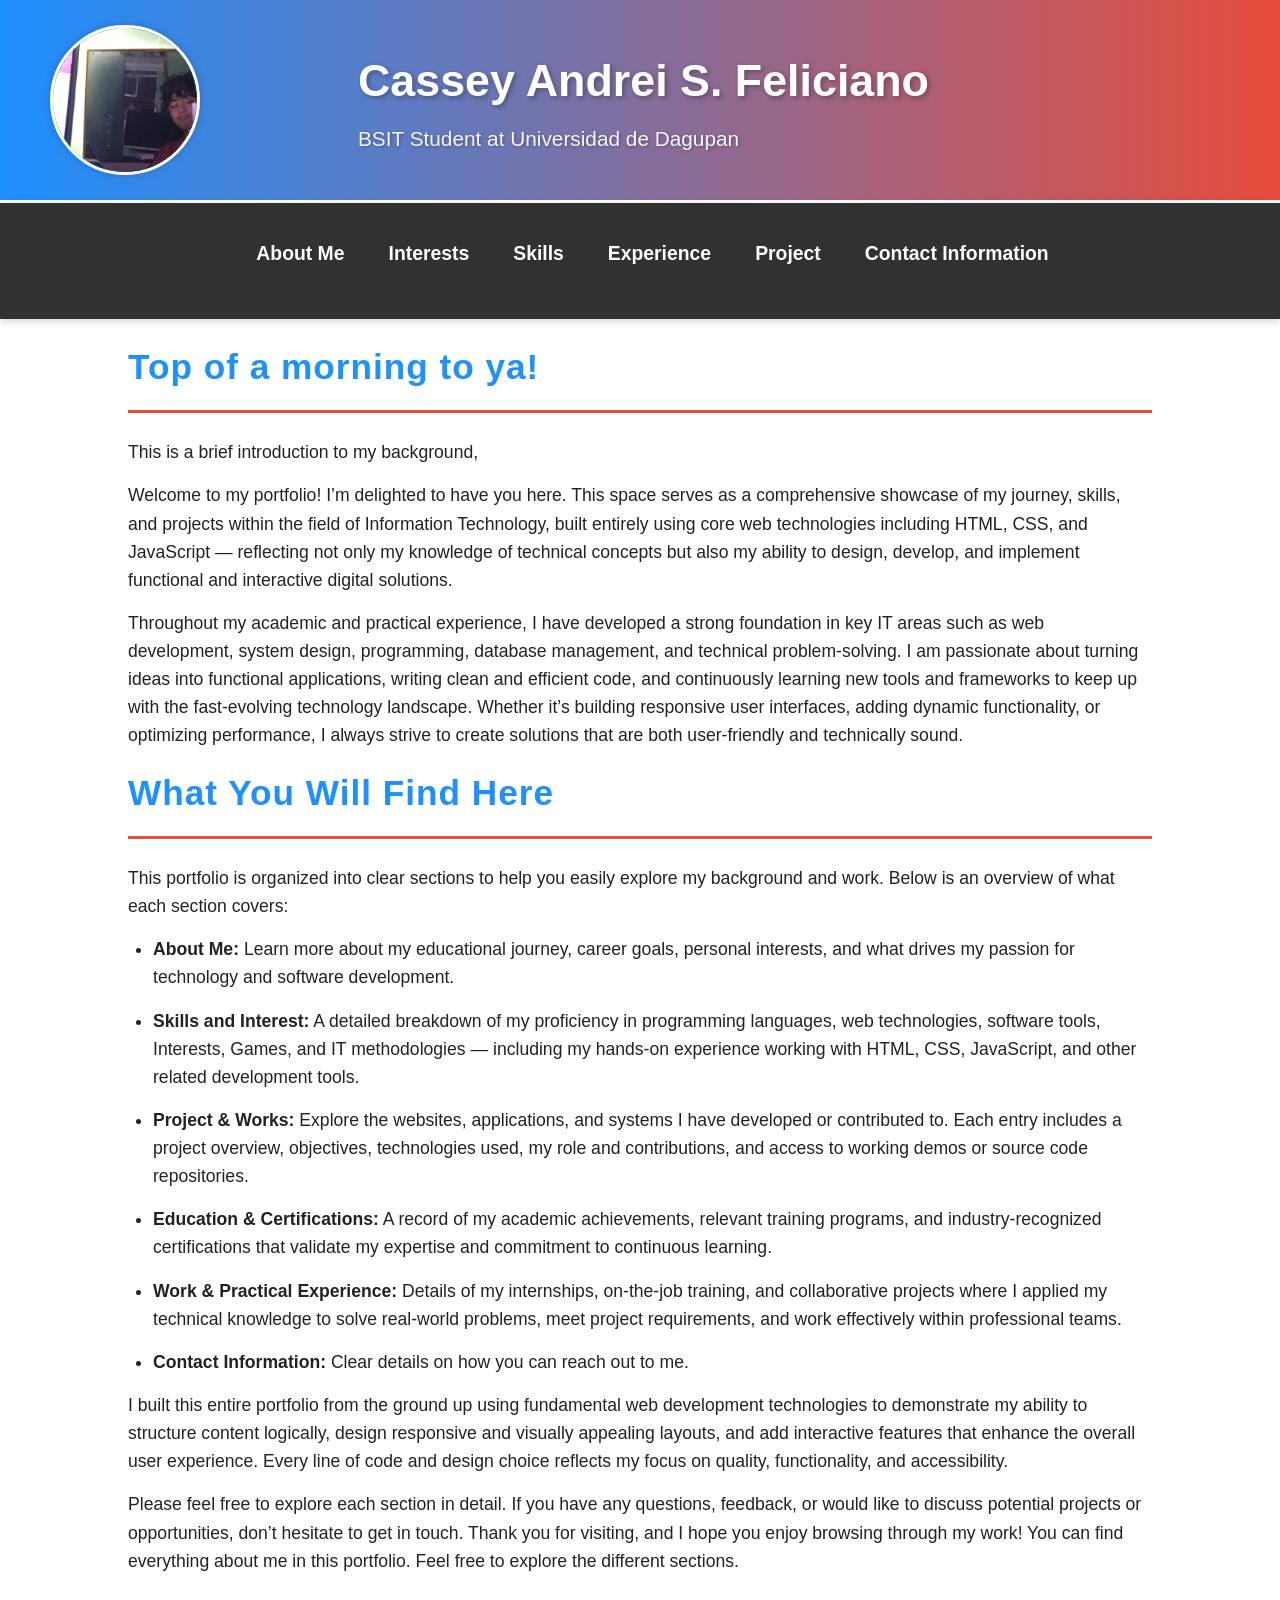
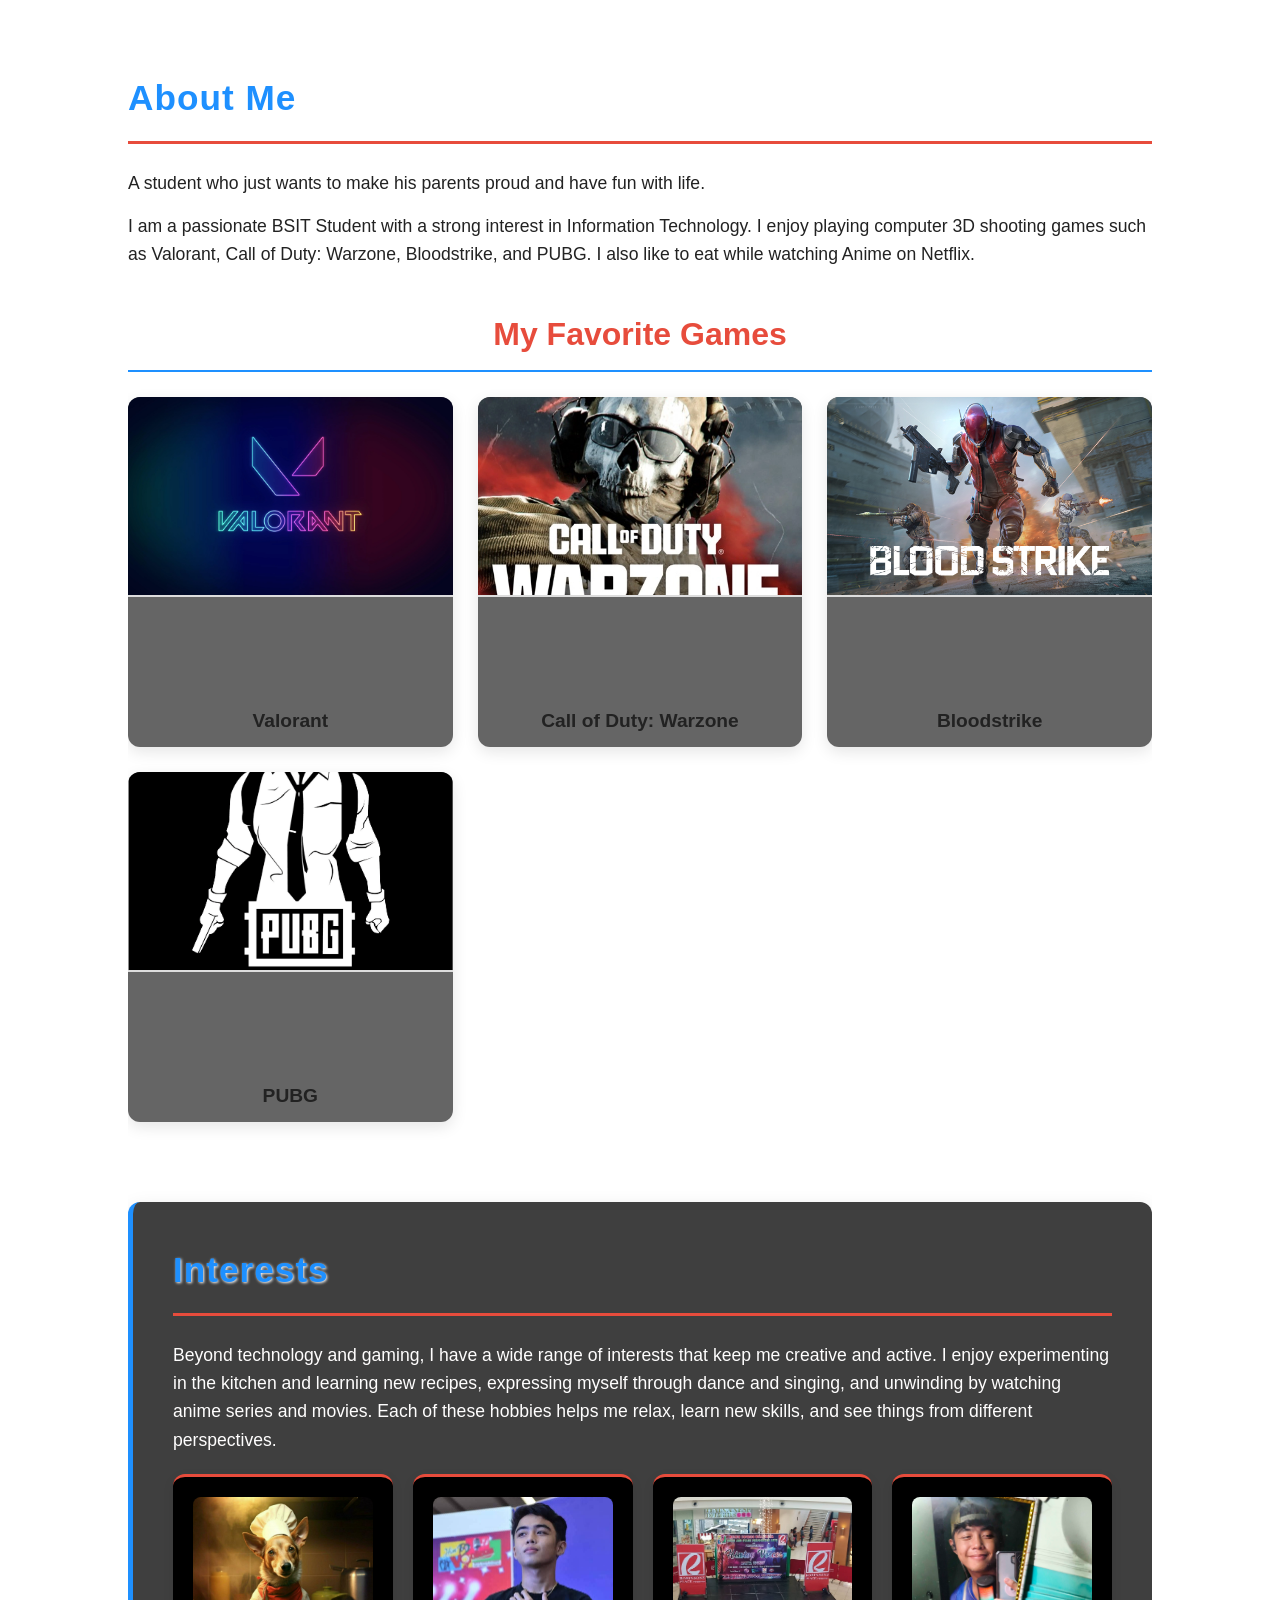
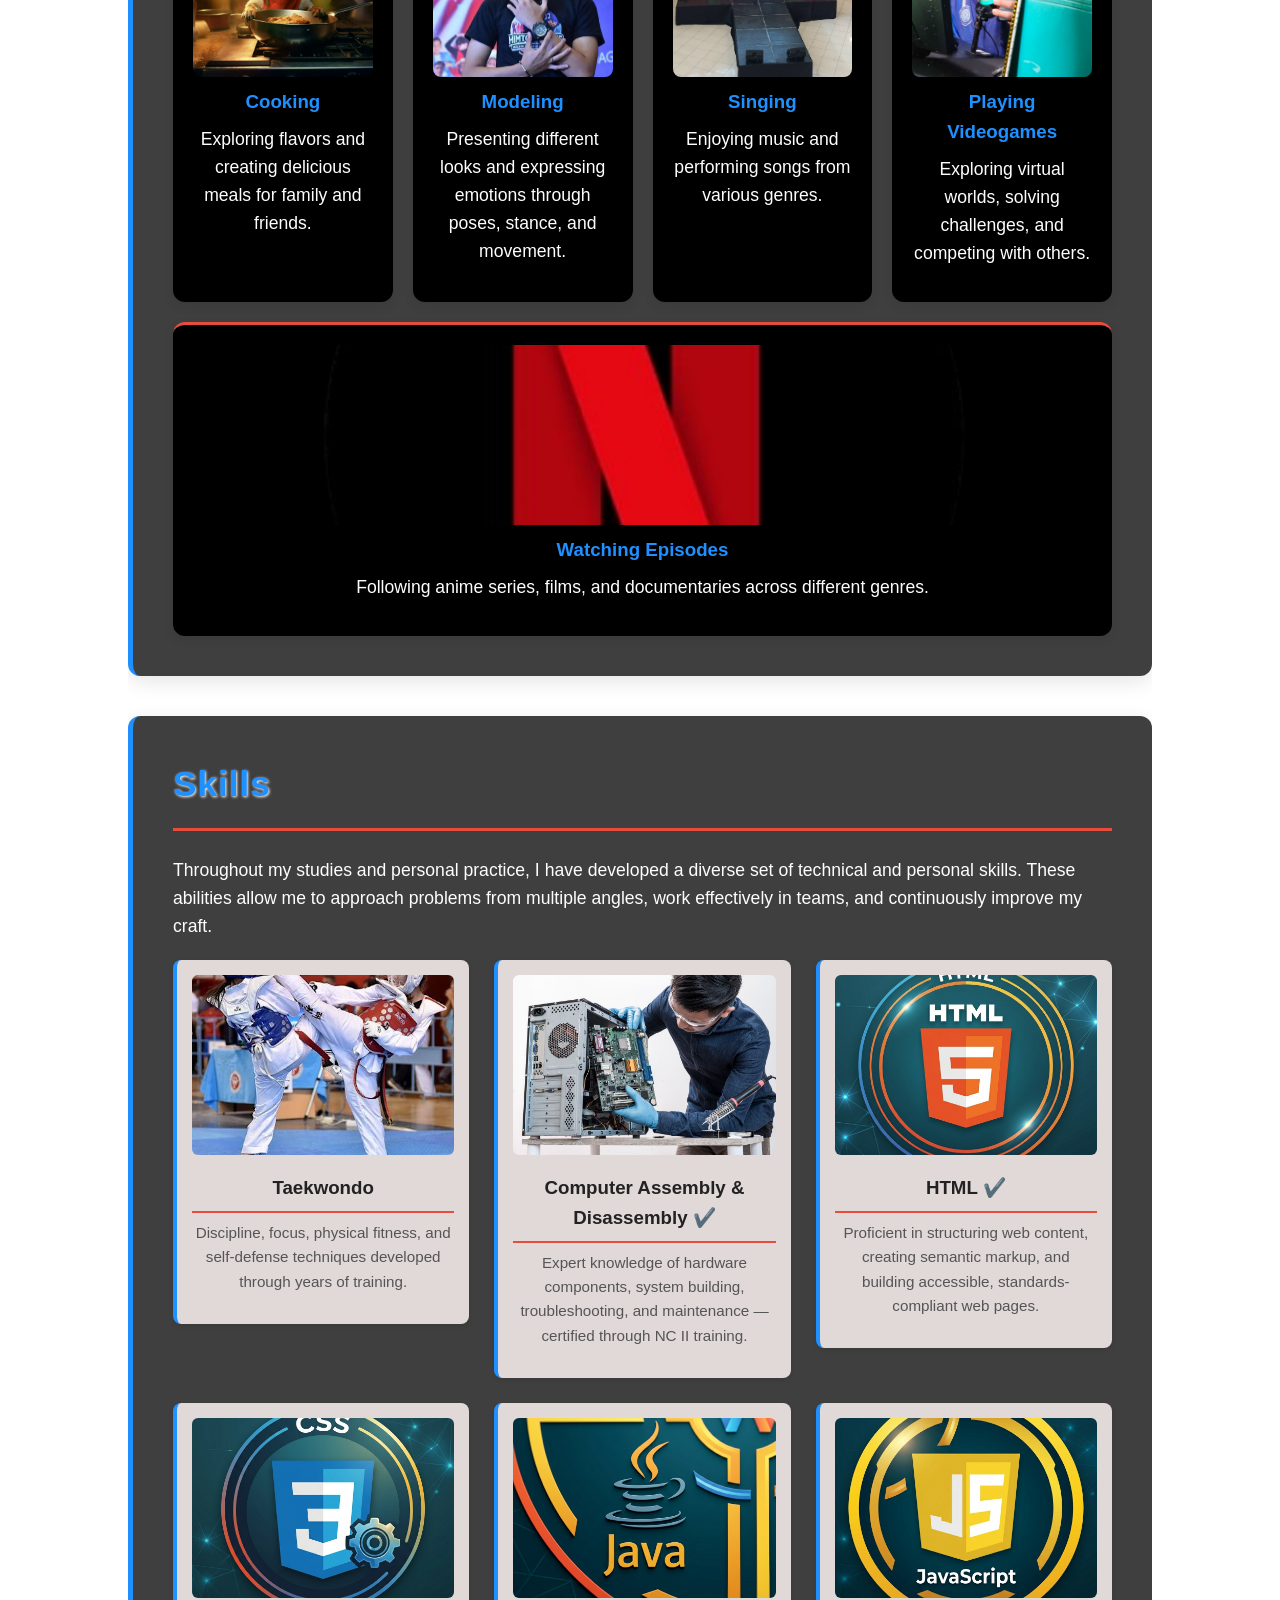
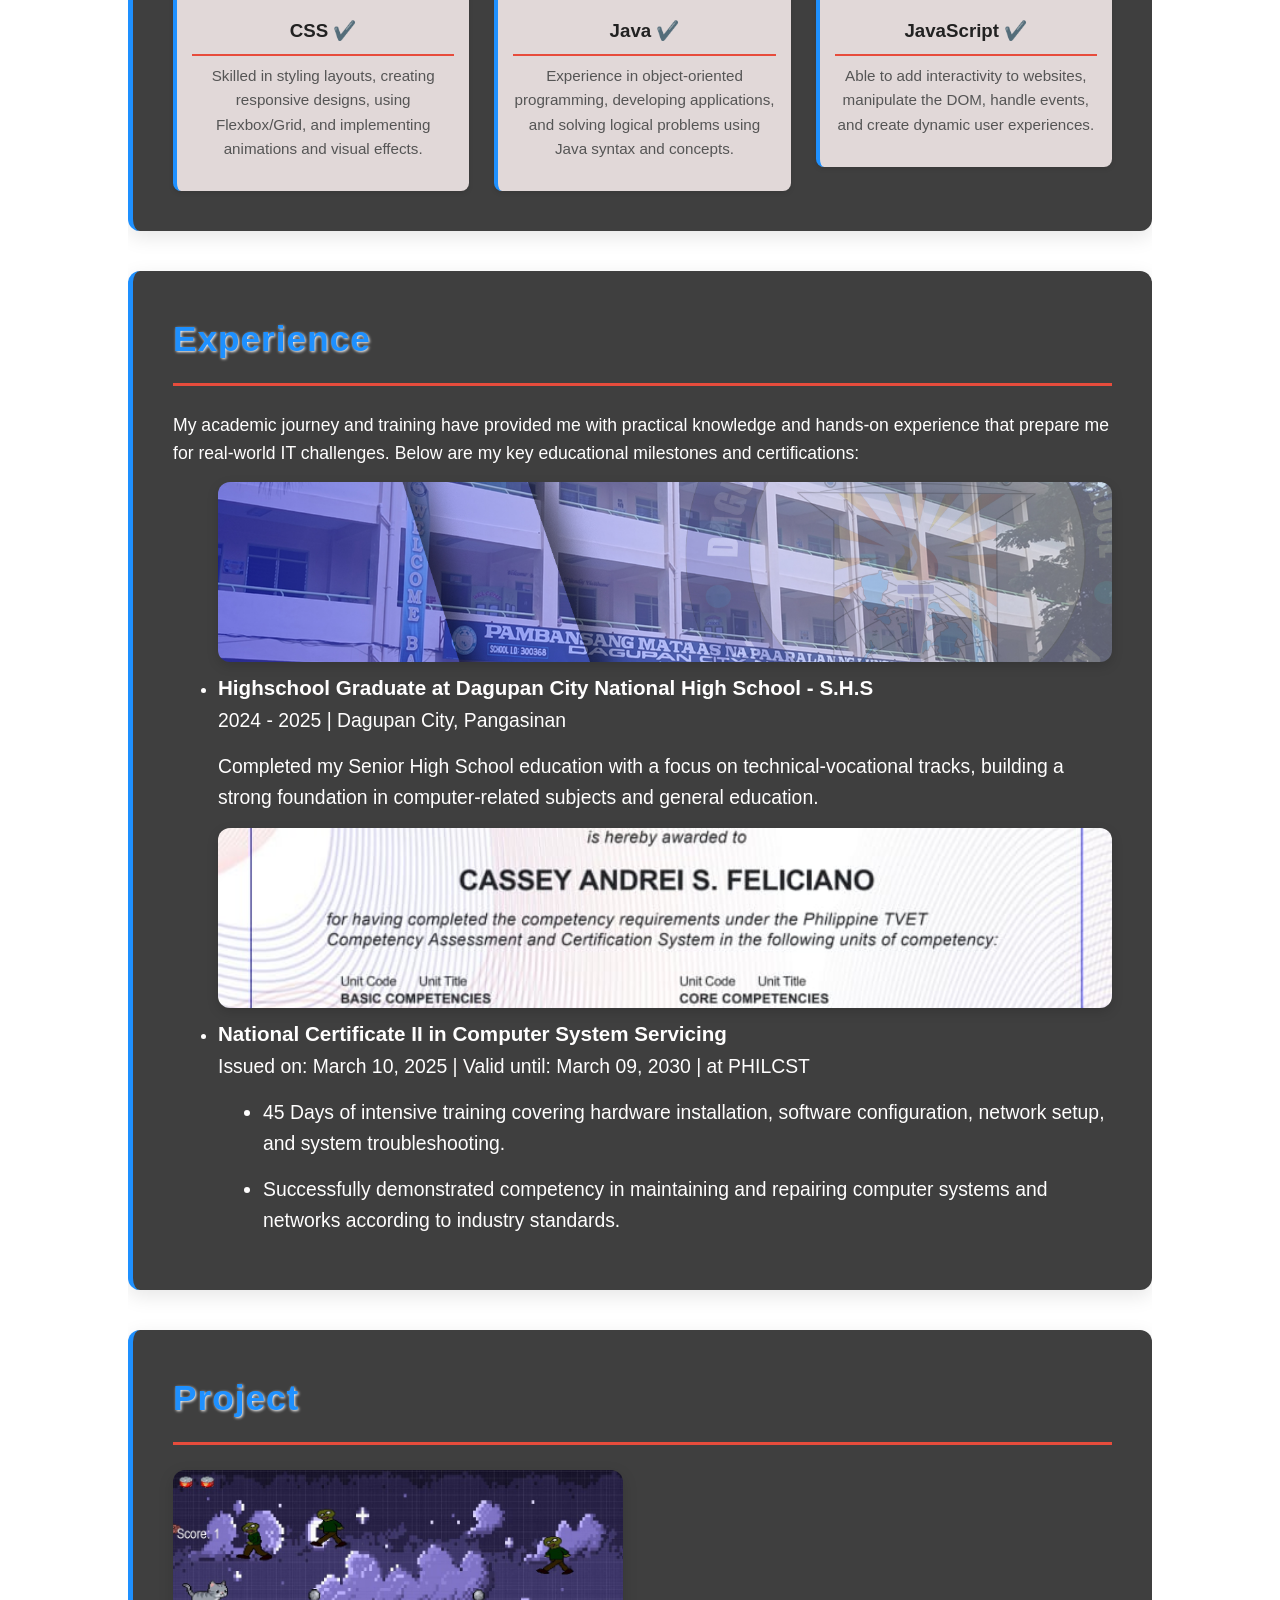
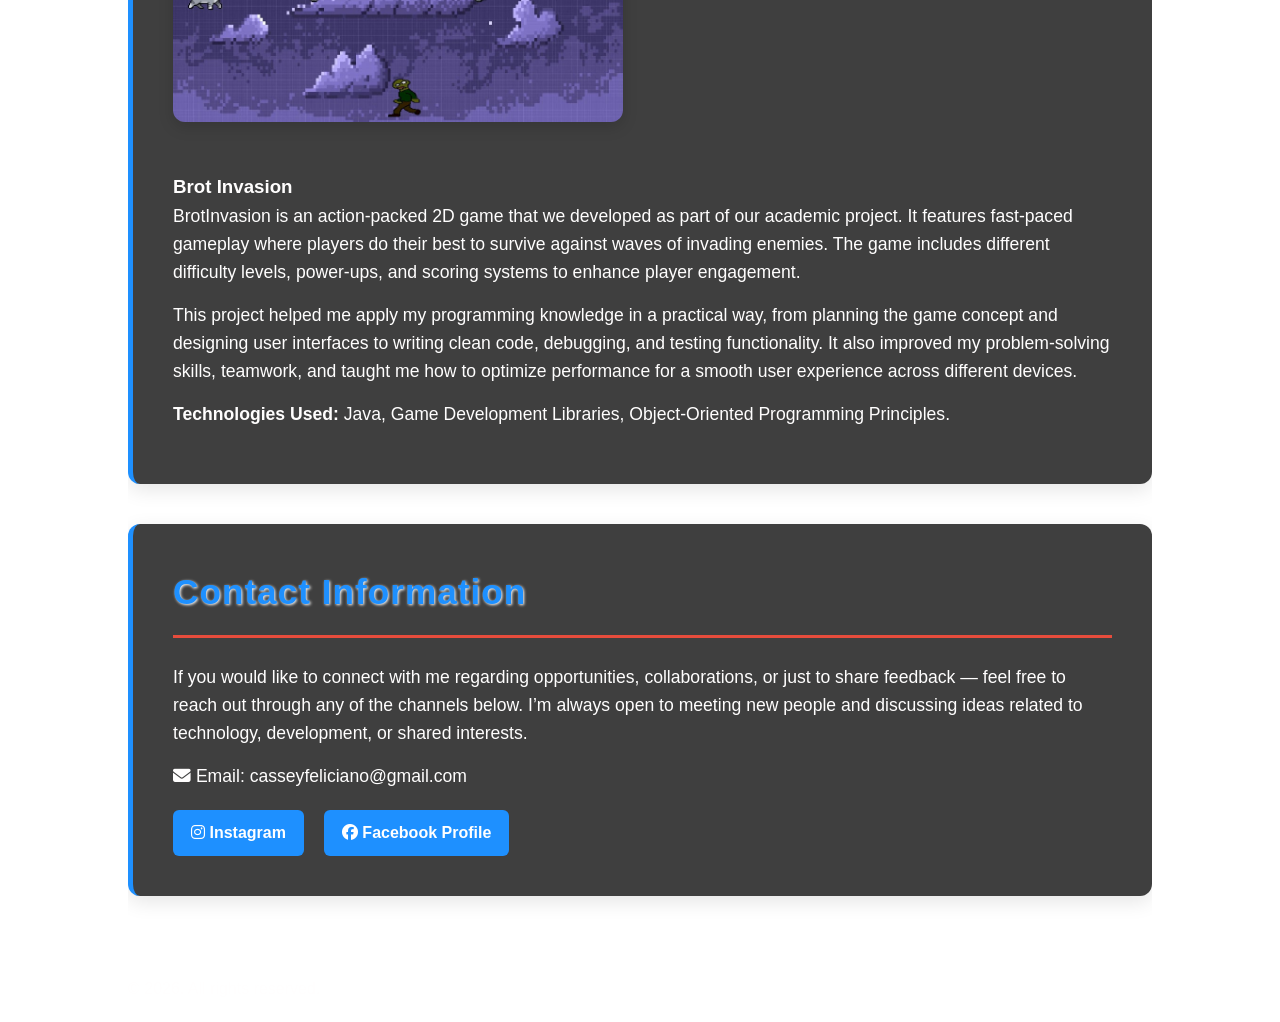
==== Portfolio/Profile.html @ 77ed27c6 "Add files via upload" ====
<!DOCTYPE html>
<html lang="en">
<head>
    <meta charset="UTF-8">
    <meta name="viewport" content="width=device-width, initial-scale=1.0">
    <title>Cassey Andrei S. Feliciano - Portfolio</title>
    <link rel="stylesheet" href="style.css">
    <link rel="stylesheet" href="https://cdnjs.cloudflare.com/ajax/libs/font-awesome/6.4.0/css/all.min.css">
</head>
<body>
    <header id="main-header">
        <div class="container header-content">
            <img id="profile-pic" src="Profile.jpg" alt="Cassey Andrei S. Feliciano - Profile Picture">
            <div class="header-text">
                <h1>Cassey Andrei S. Feliciano</h1>
                <p>BSIT Student at Universidad de Dagupan</p>
            </div>
        </div>
    </header>

    <!-- Navigation Buttons -->
    <nav id="main-nav">
        <div class="container">
            <ul>
                <li><a href="#about">About Me</a></li>
                <li><a href="#interests">Interests</a></li>
                <li><a href="#skills">Skills</a></li>
                <li><a href="#experience">Experience</a></li>
                <li><a href="#project">Project</a></li>
                <li><a href="#contact">Contact Information</a></li>
            </ul>
        </div>
    </nav>

    <div class="container">
        <section id="home">
            <h2>Top of a morning to ya!</h2>
            <p>This is a brief introduction to my background,</p>

            <p>Welcome to my portfolio! I’m delighted to have you here. This space serves as a comprehensive showcase of my journey, skills, and projects within the field of Information Technology, built entirely using core web technologies including HTML, CSS, and JavaScript — reflecting not only my knowledge of technical concepts but also my ability to design, develop, and implement functional and interactive digital solutions.</p>

            <p>Throughout my academic and practical experience, I have developed a strong foundation in key IT areas such as web development, system design, programming, database management, and technical problem-solving. I am passionate about turning ideas into functional applications, writing clean and efficient code, and continuously learning new tools and frameworks to keep up with the fast-evolving technology landscape. Whether it’s building responsive user interfaces, adding dynamic functionality, or optimizing performance, I always strive to create solutions that are both user-friendly and technically sound.</p>

            <h2>What You Will Find Here</h2>
            <p>This portfolio is organized into clear sections to help you easily explore my background and work. Below is an overview of what each section covers:</p>

            <ul class="section-list">
                <li><strong>About Me:</strong> Learn more about my educational journey, career goals, personal interests, and what drives my passion for technology and software development.</li>
                <li><strong>Skills and Interest:</strong> A detailed breakdown of my proficiency in programming languages, web technologies, software tools, Interests, Games, and IT methodologies — including my hands-on experience working with HTML, CSS, JavaScript, and other related development tools.</li>
                <li><strong>Project & Works:</strong> Explore the websites, applications, and systems I have developed or contributed to. Each entry includes a project overview, objectives, technologies used, my role and contributions, and access to working demos or source code repositories.</li>
                <li><strong>Education & Certifications:</strong> A record of my academic achievements, relevant training programs, and industry-recognized certifications that validate my expertise and commitment to continuous learning.</li>
                <li><strong>Work & Practical Experience:</strong> Details of my internships, on-the-job training, and collaborative projects where I applied my technical knowledge to solve real-world problems, meet project requirements, and work effectively within professional teams.</li>
                <li><strong>Contact Information:</strong> Clear details on how you can reach out to me.</li>
            </ul>

            <p>I built this entire portfolio from the ground up using fundamental web development technologies to demonstrate my ability to structure content logically, design responsive and visually appealing layouts, and add interactive features that enhance the overall user experience. Every line of code and design choice reflects my focus on quality, functionality, and accessibility.</p>

            <p class="closing-note">Please feel free to explore each section in detail. If you have any questions, feedback, or would like to discuss potential projects or opportunities, don’t hesitate to get in touch. Thank you for visiting, and I hope you enjoy browsing through my work! You can find everything about me in this portfolio. Feel free to explore the different sections.</p>
        </section>

        <section id="about">
            <h2>About Me</h2>
            <p>A student who just wants to make his parents proud and have fun with life.</p>
            <p>I am a passionate BSIT Student with a strong interest in Information Technology. I enjoy playing computer 3D shooting games such as Valorant, Call of Duty: Warzone, Bloodstrike, and PUBG. I also like to eat while watching Anime on Netflix.</p>

            <div class="game-gallery">
                <h3>My Favorite Games</h3>
                <div class="gallery-container">
                    <!-- Game Card 1 -->
                    <div class="gallery-item" onclick="openGameDesc(this)">
                        <img src="Valorant.jpg" alt="Valorant Game Cover - Tactical 5v5 shooter">
                        <p>Valorant</p>
                        <div class="game-description">
                            <h4>Valorant</h4>
                            <p>A tactical 5v5 character-based shooter developed by Riot Games. It combines precise gunplay with unique agent abilities, requiring strategy, teamwork, and fast reflexes. I enjoy it for its competitive nature and the need to coordinate with teammates to win rounds.</p>
                        </div>
                    </div>

                    <div class="gallery-item" onclick="openGameDesc(this)">
                        <img src="CODM.jpg" alt="Call of Duty: Warzone Cover - Battle Royale FPS">
                        <p>Call of Duty: Warzone</p>
                        <div class="game-description">
                            <h4>Call of Duty: Warzone</h4>
                            <p>A massive free-to-play battle royale game set in the Call of Duty universe. It features large-scale maps, various game modes, and realistic combat mechanics. I love the thrill of surviving against 150+ players and the wide range of weapons and vehicles available.</p>
                        </div>
                    </div>

                    <div class="gallery-item" onclick="openGameDesc(this)">
                        <img src="bloodstrike.jpg" alt="Bloodstrike Game Image - Fast-paced mobile shooter">
                        <p>Bloodstrike</p>
                        <div class="game-description">
                            <h4>Bloodstrike</h4>
                            <p>A fast-paced, modern mobile FPS that focuses on quick matches and fluid movement. It offers customizable loadouts, multiple maps, and intense combat scenarios. It’s my go-to game when I want quick, action-packed sessions anytime, anywhere.</p>
                        </div>
                    </div>
  
                    <div class="gallery-item" onclick="openGameDesc(this)">
                        <img src="pubg2.png" alt="PUBG Game Screenshot - Original Battle Royale">
                        <p>PUBG</p>
                        <div class="game-description">
                            <h4>PUBG</h4>
                            <p>The game that popularized the battle royale genre. Players parachute onto an island, scavenge for weapons and equipment, and fight to be the last person standing. I appreciate its realistic mechanics, large open maps, and the tension of every match.</p>
                        </div>
                    </div>
                </div>
            </div>
        </section>

        <section id="interests">
            <h2>Interests</h2>
            <p>Beyond technology and gaming, I have a wide range of interests that keep me creative and active. I enjoy experimenting in the kitchen and learning new recipes, expressing myself through dance and singing, and unwinding by watching anime series and movies. Each of these hobbies helps me relax, learn new skills, and see things from different perspectives.</p>
            <div class="interests-list">
                <div class="interest-card">

                    <img src="Cooking.jpg" alt="Cooking - Preparing delicious meals" class="interest-img">
                    <h3>Cooking</h3>
                    <p>Exploring flavors and creating delicious meals for family and friends.</p>
                </div>
                <div class="interest-card">

                    <img src="Modeling.jpg" alt="Modeling" class="interest-img">
                    <h3>Modeling</h3>
                    <p>Presenting different looks and expressing emotions through poses, stance, and movement.</p>
                </div>
                <div class="interest-card">

                    <img src="Singing.jpg" alt="Singing - Performing music" class="interest-img">
                    <h3>Singing</h3>
                    <p>Enjoying music and performing songs from various genres.</p>
                </div>
                <div class="interest-card">

                    <img src="Pfp2.jpg" alt="Playing Videogames - Exploring virtual worlds" class="interest-img">
                    <h3>Playing Videogames</h3>
                    <p>Exploring virtual worlds, solving challenges, and competing with others.</p>
                </div>
                <div class="interest-card">

                    <img src="Watching.png" alt="Watching Episodes - Anime and films" class="interest-img">
                    <h3>Watching Episodes</h3>
                    <p>Following anime series, films, and documentaries across different genres.</p>
                </div>
            </div>
        </section>

        <section id="skills">
            <h2>Skills</h2>
            <p>Throughout my studies and personal practice, I have developed a diverse set of technical and personal skills. These abilities allow me to approach problems from multiple angles, work effectively in teams, and continuously improve my craft.</p>
            <div class="skills-container">
                <div class="skill-card">
                
                    <img src="Taekwondo.jpg" alt="Taekwondo - Martial arts training" class="skill-img">
                    <h3>Taekwondo</h3>
                    <p>Discipline, focus, physical fitness, and self-defense techniques developed through years of training.</p>
                </div>
                <div class="skill-card">
                 
                    <img src="ComputerAsDis.jpg" alt="Computer Assembly - Building systems" class="skill-img">
                    <h3>Computer Assembly & Disassembly ✔️</h3>
                    <p>Expert knowledge of hardware components, system building, troubleshooting, and maintenance — certified through NC II training.</p>
                </div>
                <div class="skill-card">

                    <img src="HTML.jpg.png" alt="HTML - Web markup language" class="skill-img">
                    <h3>HTML ✔️</h3>
                    <p>Proficient in structuring web content, creating semantic markup, and building accessible, standards-compliant web pages.</p>
                </div>
                <div class="skill-card">
               
                    <img src="CSS.jpg.png" alt="CSS - Styling web pages" class="skill-img">
                    <h3>CSS ✔️</h3>
                    <p>Skilled in styling layouts, creating responsive designs, using Flexbox/Grid, and implementing animations and visual effects.</p>
                </div>
                <div class="skill-card">
                 
                    <img src="JAVA.jpg.png" alt="Java - Programming language" class="skill-img">
                    <h3>Java ✔️</h3>
                    <p>Experience in object-oriented programming, developing applications, and solving logical problems using Java syntax and concepts.</p>
                </div>
                <div class="skill-card">
                
                    <img src="JS.jpg.png" alt="JavaScript - Web interactivity" class="skill-img">
                    <h3>JavaScript ✔️</h3>
                    <p>Able to add interactivity to websites, manipulate the DOM, handle events, and create dynamic user experiences.</p>
                </div>
            </div>
        </section>

        <section id="experience">
            <h2>Experience</h2>
            <p>My academic journey and training have provided me with practical knowledge and hands-on experience that prepare me for real-world IT challenges. Below are my key educational milestones and certifications:</p>
            <ul>
                <li>
                   
                    <img src="dcnhs.jpg" alt="Dagupan City National High School" class="experience-img">
                    <h3>Highschool Graduate at Dagupan City National High School - S.H.S</h3>
                    <p>2024 - 2025 | Dagupan City, Pangasinan</p>
                    <p>Completed my Senior High School education with a focus on technical-vocational tracks, building a strong foundation in computer-related subjects and general education.</p>
                </li>
                <li>
                    
                    <img src="NCII.jpg" alt="National Certificate II - Computer System Servicing" class="experience-img">
                    <h3>National Certificate II in Computer System Servicing</h3>
                    <p>Issued on: March 10, 2025 | Valid until: March 09, 2030 | at PHILCST</p>
                    <ul>
                        <li>45 Days of intensive training covering hardware installation, software configuration, network setup, and system troubleshooting.</li>
                        <li>Successfully demonstrated competency in maintaining and repairing computer systems and networks according to industry standards.</li>
                    </ul>
                </li>
            </ul>
        </section>

        <section id="project">
            <h2>Project</h2>
            <div class="project-container">
                <img src="5e6254da-eea6-45b0-86c4-a183660a4cf3.jpg" alt="BrotInvasion Game Screenshot - 2D action game interface" class="project-img">
                <div class="project-description">
                    <h3>Brot Invasion</h3>
                    <p>BrotInvasion is an action-packed 2D game that we developed as part of our academic project. It features fast-paced gameplay where players do their best to survive against waves of invading enemies. The game includes different difficulty levels, power-ups, and scoring systems to enhance player engagement.</p>
                    <p>This project helped me apply my programming knowledge in a practical way, from planning the game concept and designing user interfaces to writing clean code, debugging, and testing functionality. It also improved my problem-solving skills, teamwork, and taught me how to optimize performance for a smooth user experience across different devices.</p>
                    <p><strong>Technologies Used:</strong> Java, Game Development Libraries, Object-Oriented Programming Principles.</p>
                </div>
            </div>
        </section>

        <section id="contact">
            <h2>Contact Information</h2>
            <p>If you would like to connect with me regarding opportunities, collaborations, or just to share feedback — feel free to reach out through any of the channels below. I’m always open to meeting new people and discussing ideas related to technology, development, or shared interests.</p>

            <p><i class="fas fa-envelope"></i> Email: casseyfeliciano@gmail.com</p>
            <div class="contact-links">

                <a href="https://www.instagram.com/casseyksksks/" target="_blank" rel="noopener noreferrer">
                    <i class="fab fa-instagram"></i> Instagram
                </a>

                <a href="https://www.facebook.com/cassey.andrei.73/" target="_blank" rel="noopener noreferrer">
                    <i class="fab fa-facebook"></i> Facebook Profile
                </a>
            </div>
        </section>
    </div>

    <footer>
        <div class="container footer-content">
            <p>&copy; 2026. All rights reserved.</p>
        </div>
    </footer>

    <script>
        // Game card description toggle
        function openGameDesc(card) {
            card.classList.toggle('active');
        }
    </script>
</body>
<head>
    <style>
    
        img {
            max-width: 100%;
            height: auto;
            display: block;
            object-fit: cover;
            border-radius: 8px;
        }

        
        #profile-pic {
            width: 150px;
            height: 150px;
            border-radius: 50%;
            object-fit: cover;
            border: 3px solid #fff;
            box-shadow: 0 0 10px rgba(0,0,0,0.2);
        }

        .gallery-item img {
            width: 100%;
            height: 200px;
            object-fit: cover;
            border-bottom: 2px solid #ddd;
        }

        .interest-img, .skill-img, .experience-img {
            width: 100%;
            height: 180px;
            object-fit: cover;
            margin-bottom: 10px;
        }

        .project-img {
            width: 100%;
            max-height: 350px;
            object-fit: cover;
            margin-bottom: 20px;
        }
    </style>
</head>
</html>
---- Portfolio/style.css ----
/* --------------------------
   1. GLOBAL VARIABLES
   - Centralized colors & styles for easy updates
--------------------------- */
:root {
    /* Main Brand Colors */
    --primary: #1e90ff; 
    --secondary: #e74c3c; 
    --accent: #f31212;
    --bg-light: #ffffff; 
    --text-light: #fffefe;
    --text-dark: #222222;         /* Added dark text color */


    /* Header Gradients */
    --header-light: linear-gradient(to right, #1e90ff, #e74c3c); 
    --header-dark: linear-gradient(to right, #003366, #800000); 

    /* Navigation */
    --nav-bg-light: #313131;    
    --nav-link-light: #ffffff; 
    --nav-hover-light: #e74c3c; 

    /* Standard Values */
    --border-radius: 12px;
    --box-shadow: 0 6px 20px rgba(0,0,0,0.1);
    --transition: all 0.4s ease;
}


/* --------------------------
   2. BASE STYLES
   - Core page settings
--------------------------- */
* {
    margin: 0;
    padding: 0;
    box-sizing: border-box;
}

body {
    font-family: Arial;
    line-height: 1.6;
    background: var(--bg-light);
    color: var(--text-light);
    transition: background 0.5s ease, color 0.5s ease;
}

/* Container - centers & limits content width */
.container {
    width: 80%;
    max-width: 1200px; 
    margin: 0 auto;
    padding: 20px 0;
    overflow: hidden;
}


/* --------------------------
   3. HEADER SECTION
--------------------------- */
#main-header {
    background: var(--header-light);
    color: #ffffff;
    padding: 25px 0;
    min-height: 120px;
    border-bottom: 3px solid #fff;
    position: relative;
    box-shadow: 0 4px 12px rgba(0,0,0,0.25);
    transition: var(--transition);
}
#main-header h1 {
    font-size: 2.8em;
    text-shadow: 2px 2px 5px rgba(0,0,0,0.3);
    margin-bottom: 5px;
    transition: var(--transition);
}

#main-header p {
    font-size: 1.3em;
    text-shadow: 1px 1px 3px rgba(0,0,0,0.3);
    opacity: 0.95;
    transition: var(--transition);
}

/* Profile Picture */
#profile-pic {
    width: 130px; 
    height: 130px;
    border-radius: 50%;
    border: 5px solid #ffffff; 
    box-shadow: 0 0 18px rgba(0,0,0,0.4); 
    position: absolute;
    top: 50%;
    left: 50px;
    transform: translateY(-50%);
    z-index: 10;
    transition: transform 0.4s ease, box-shadow 0.4s ease;
}

#profile-pic:hover {
    transform: translateY(-50%) scale(1.05);
    box-shadow: 0 0 25px rgba(255,255,255,0.5);
}

/* Header Content Layout */
.header-content {
    display: flex;
    align-items: center;
    padding-left: 230px; 
}

.header-text {
    text-align: left;
}


/* --------------------------
   4. NAVIGATION BAR
--------------------------- */
#main-nav {
    background: var(--nav-bg-light);
    padding: 15px 0;
    box-shadow: 0 3px 8px rgba(0,0,0,0.15);
    position: sticky;
    top: 0;
    z-index: 100;
    transition: var(--transition);
}
#main-nav ul {
    list-style: none;
    display: flex;
    justify-content: center;
    gap: 20px;
}

#main-nav a {
    color: var(--nav-link-light);
    text-decoration: none;
    font-weight: bold;
    font-size: 1.1em;
    padding: 6px 12px;
    border-radius: 6px;
    transition: color 0.3s ease, transform 0.3s ease, background-color 0.3s ease;
}

#main-nav a:hover {
    color: var(--nav-hover-light);
    transform: translateY(-3px);
    background-color: rgba(255,255,255,0.1);
}

/* --------------------------
   5. CONTENT SECTIONS - DEFAULT CARD STYLE
--------------------------- */
section {
    padding: 40px; 
    margin-bottom: 40px; 
    background: #3f3f3f;
    border-radius: var(--border-radius);
    box-shadow: var(--box-shadow); 
    border-left: 5px solid var(--primary);
    transition: transform 0.4s ease, box-shadow 0.4s ease, background 0.4s ease;
}
section:hover {
    transform: translateY(-8px);
    box-shadow: 0 12px 30px rgba(0,0,0,0.18);
}

section h2 {
    color: var(--primary);
    margin: 0 0 25px;
    padding-bottom: 15px;
    border-bottom: 3px solid var(--secondary); 
    font-size: 2.2em;
    letter-spacing: 1px;
    text-shadow: 1px 1px 3px rgb(255, 255, 255);
    transition: var(--transition);
}

body.dark-mode section h2 {
    color: var(--accent);
    border-bottom-color: var(--primary); 
}

section p {
    font-size: 1.1em;
    margin-bottom: 15px;
    color: var(--text-light);
    transition: color 0.4s ease;
}

body.dark-mode section p {
    color: var(--text-dark);
}

ul {
    padding-left: 25px;
}

li {
    margin-bottom: 15px;
    font-size: 1.1em;
}

/* --------------------------
   5.1 REMOVE CARD STYLE FOR SPECIFIC SECTIONS
   + FIX TEXT COLOR TO DARK FOR READABILITY
--------------------------- */
#home, #about {
    background: transparent;
    border-radius: 0;
    box-shadow: none;
    border-left: none;
    padding: 0 0 40px 0;
    margin-bottom: 40px;
    transform: none !important;
    color: var(--text-dark);  /* Make text dark */
}

#home:hover, #about:hover {
    transform: none !important;
    box-shadow: none;
}

#home h2, #about h2 {
    background: transparent;
    box-shadow: none;
    border-left: none;
    padding-left: 0;
    color: var(--primary);     /* Keep headings blue */
    text-shadow: none;         /* Remove white text shadow so it's clear */
}

#home p, #about p,
#home li, #about li {
    color: var(--text-dark);   /* Make all text dark */
}


/* --------------------------
   6. LINKS
--------------------------- */
a {
    color: var(--primary);
    text-decoration: none;
    font-weight: bold;
    transition: color 0.3s ease, text-decoration 0.3s ease;
}

a:hover {
    color: var(--secondary);
    text-decoration: underline wavy;
}

/* --------------------------
   7. CONTACT LINKS
--------------------------- */
.contact-links {
    display: flex;
    gap: 20px;
    margin-top: 20px;
    flex-wrap: wrap;
}

.contact-links a {
    padding: 10px 18px;
    border-radius: 6px;
    background: var(--primary);
    color: #ffffff;
    transition: background 0.3s ease, transform 0.3s ease;
}

.contact-links a:hover {
    background: var(--secondary);
    transform: translateY(-3px);
    text-decoration: none; 
}

/* --------------------------
   8. GAME GALLERY
--------------------------- */
.game-gallery {
    margin-top: 40px;
    text-align: center;
}

.game-gallery h3 {
    color: var(--secondary); 
    margin-bottom: 25px;
    font-size: 2em;
    border-bottom: 2px solid var(--primary);
    padding-bottom: 10px;
    transition: var(--transition);
}

.gallery-container {
    display: grid;
    grid-template-columns: repeat(auto-fit, minmax(250px, 1fr));
    gap: 25px;
}

.gallery-item {
    background: #656565;
    border-radius: var(--border-radius);
    box-shadow: 0 5px 15px rgba(0,0,0,0.1);
    padding: 0; /* Remove padding so image fills the card */
    display: flex;
    flex-direction: column;
    align-items: center;
    justify-content: space-between;
    cursor: pointer;
    position: relative;
    overflow: hidden;
    transition: transform 0.4s ease, box-shadow 0.4s ease, background 0.4s ease;
    height: 350px; /* Fixed height for all cards */
}
.gallery-item:hover {
    transform: translateY(-10px);
    box-shadow: 0 15px 30px rgba(0,0,0,0.18);
}
.gallery-item img {
    width: 100%;       /* Make image take full width */
    height: 85%;       /* Take most of the card height */
    object-fit: cover;  /* Crop image nicely to fill space */
    margin: 0;
    border-radius: 0;   /* Remove rounded corners if not needed */
    transition: transform 0.4s ease;
}

.gallery-item:hover img {
    transform: scale(1.05); /* Slight zoom on hover */
}

.gallery-item > p {
    margin: 10px 0;
    font-weight: bold;
    font-size: 1.2em;
    color: var(--text-light);
    transition: var(--transition);
}
/* Game Description (Hidden by Default) */
.game-description {
    position: absolute;
    bottom: 0;
    left: 0;
    right: 0;
    background: rgba(222, 220, 249, 0.8);
    color: white;
    max-height: 0;
    opacity: 0;
    overflow: hidden;
    transition: max-height 0.5s ease, opacity 0.5s ease;
    padding: 0 15px;
}

.gallery-item.active .game-description {
    max-height: 100%;
    opacity: 1;
    padding: 15px;
}

.game-description h4 {
    color: black;
    margin-bottom: 8px;
}
/* --------------------------
   9. SKILLS SECTION (NEW CARDS)
--------------------------- */
.skills-container {
    display: flex;
    flex-wrap: wrap;
    gap: 25px;
    margin-top: 20px;
}

.skill-card {
    flex: 1 1 280px;
    max-width: 300px;
    height: 280px;
    background: #ffffff;
    border-radius: var(--border-radius);
    box-shadow: 0 5px 15px rgba(0,0,0,0.1);
    padding: 25px;
    border-left: 4px solid var(--primary);
    transition: transform 0.4s ease, box-shadow 0.4s ease, background 0.4s ease;
}
.skill-card h3 {
    color: var(--primary);
    margin-bottom: 12px;
    padding-bottom: 8px;
    border-bottom: 2px solid var(--secondary);
    transition: var(--transition);
}

body.dark-mode .skill-card h3 {
    color: var(--accent);
    border-bottom-color: var(--primary);
}

.skill-card p {
    font-size: 1em;
}
/* Skill Cards Image Styling */
.skill-card {
    background: #e1d8d8;
    border-radius: 8px;
    padding: 15px;
    text-align: center;
    box-shadow: 0 2px 5px rgba(0,0,0,0.1);
    height: 100%; /* Make all cards same height */
    display: flex;
    flex-direction: column;
}

.skill-img {
    width: 100%;           /* Take full width of card */
    height: 180px;         /* Fixed height for all images */
    object-fit: contain;    /* Show entire image without stretching */
    background-color: #e1d8d8; /* Light background if image is transparent */
    border-radius: 6px;
    margin-bottom: 12px;
}

.skill-card h3 {
    margin: 8px 0;
    color: #222;
}

.skill-card p {
    flex-grow: 1; /* Push text down evenly */
    color: #555;
    font-size: 0.95rem;
}

/* --------------------------
   10. INTERESTS SECTION
--------------------------- */
.interests-list {
    display: flex;
    flex-wrap: wrap;
    gap: 20px;
    margin-top: 20px;
}

.interest-card {
    flex: 1 1 200px;
    background: #000000;
    border-radius: var(--border-radius);
    box-shadow: 0 4px 12px rgba(0,0,0,0.08);
    padding: 20px;
    text-align: center;
    border-top: 3px solid var(--secondary);
    transition: transform 0.4s ease, box-shadow 0.4s ease;
}

.interest-card:hover {
    transform: scale(1.05);
    box-shadow: 0 8px 20px rgba(0,0,0,0.15);
}

.interest-card h3 {
    color: var(--primary);
    margin-bottom: 8px;
    transition: var(--transition);
}

/* --------------------------
   11. PROJECT SECTION
--------------------------- */
.project-container {
    display: flex;
    flex-wrap: wrap;
    gap: 30px;
    align-items: center;
    margin-top: 20px;
}

.project-img {
    flex: 1 1 300px;
    max-width: 450px;
    border-radius: var(--border-radius);
    box-shadow: 0 5px 15px rgba(0,0,0,0.15);
    transition: transform 0.4s ease, box-shadow 0.4s ease;
}

.project-img:hover {
    transform: scale(1.03);
    box-shadow: 0 10px 25px rgba(0,0,0,0.2);
}

/* --------------------------
   12. EXPERIENCE SECTION
--------------------------- */
#experience ul li {
    list-style: disc;
    margin-left: 20px;
}

.experience-img {
    width: 100%;            /* Make image take full width of the content area */
    max-height: 250px;      /* Set a fixed maximum height for consistency */
    object-fit: cover;       /* Crop image to fit perfectly without stretching */
    border-radius: var(--border-radius);
    box-shadow: 0 4px 12px rgba(0,0,0,0.15);
    margin: 15px 0;          /* Add space above and below the image */
    transition: transform 0.4s ease, box-shadow 0.4s ease;
}
.experience-img:hover {
    transform: scale(1.02);  /* Slight zoom effect like other sections */
    box-shadow: 0 8px 20px rgba(0,0,0,0.25);
}
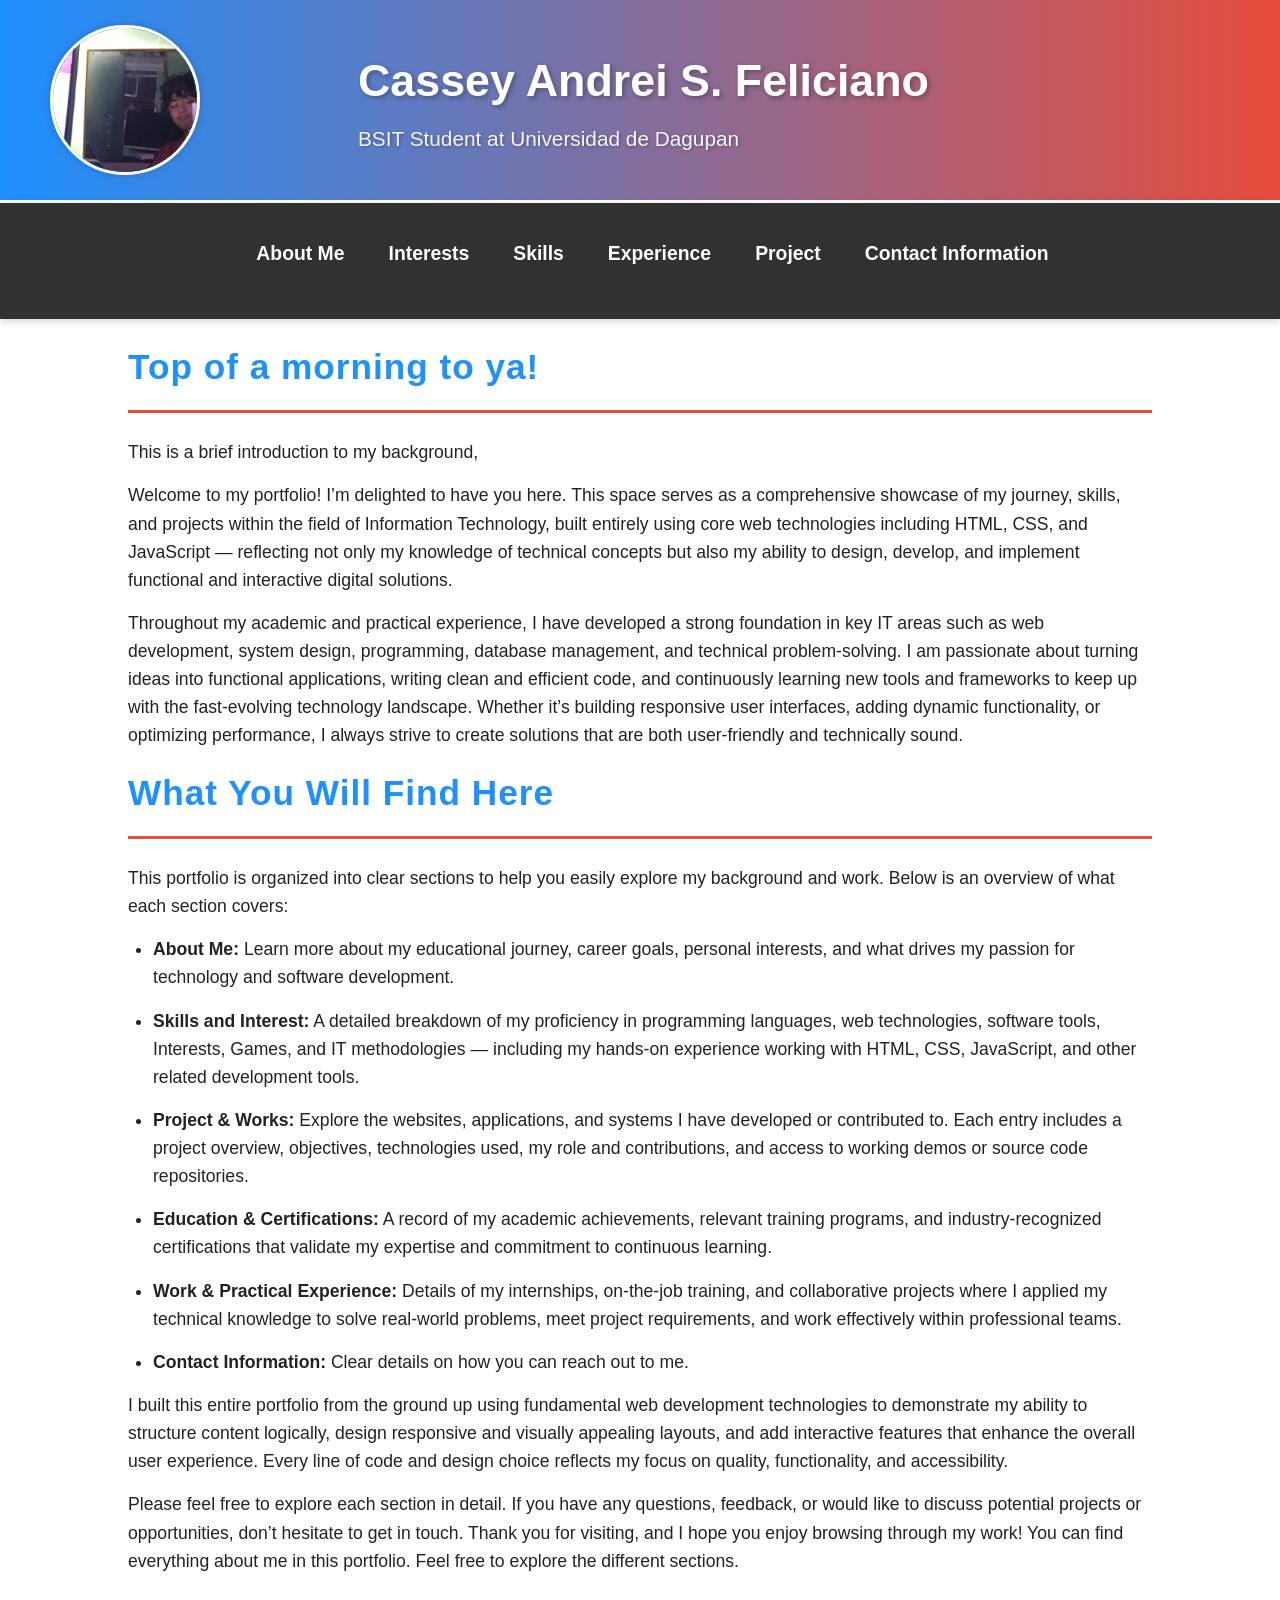
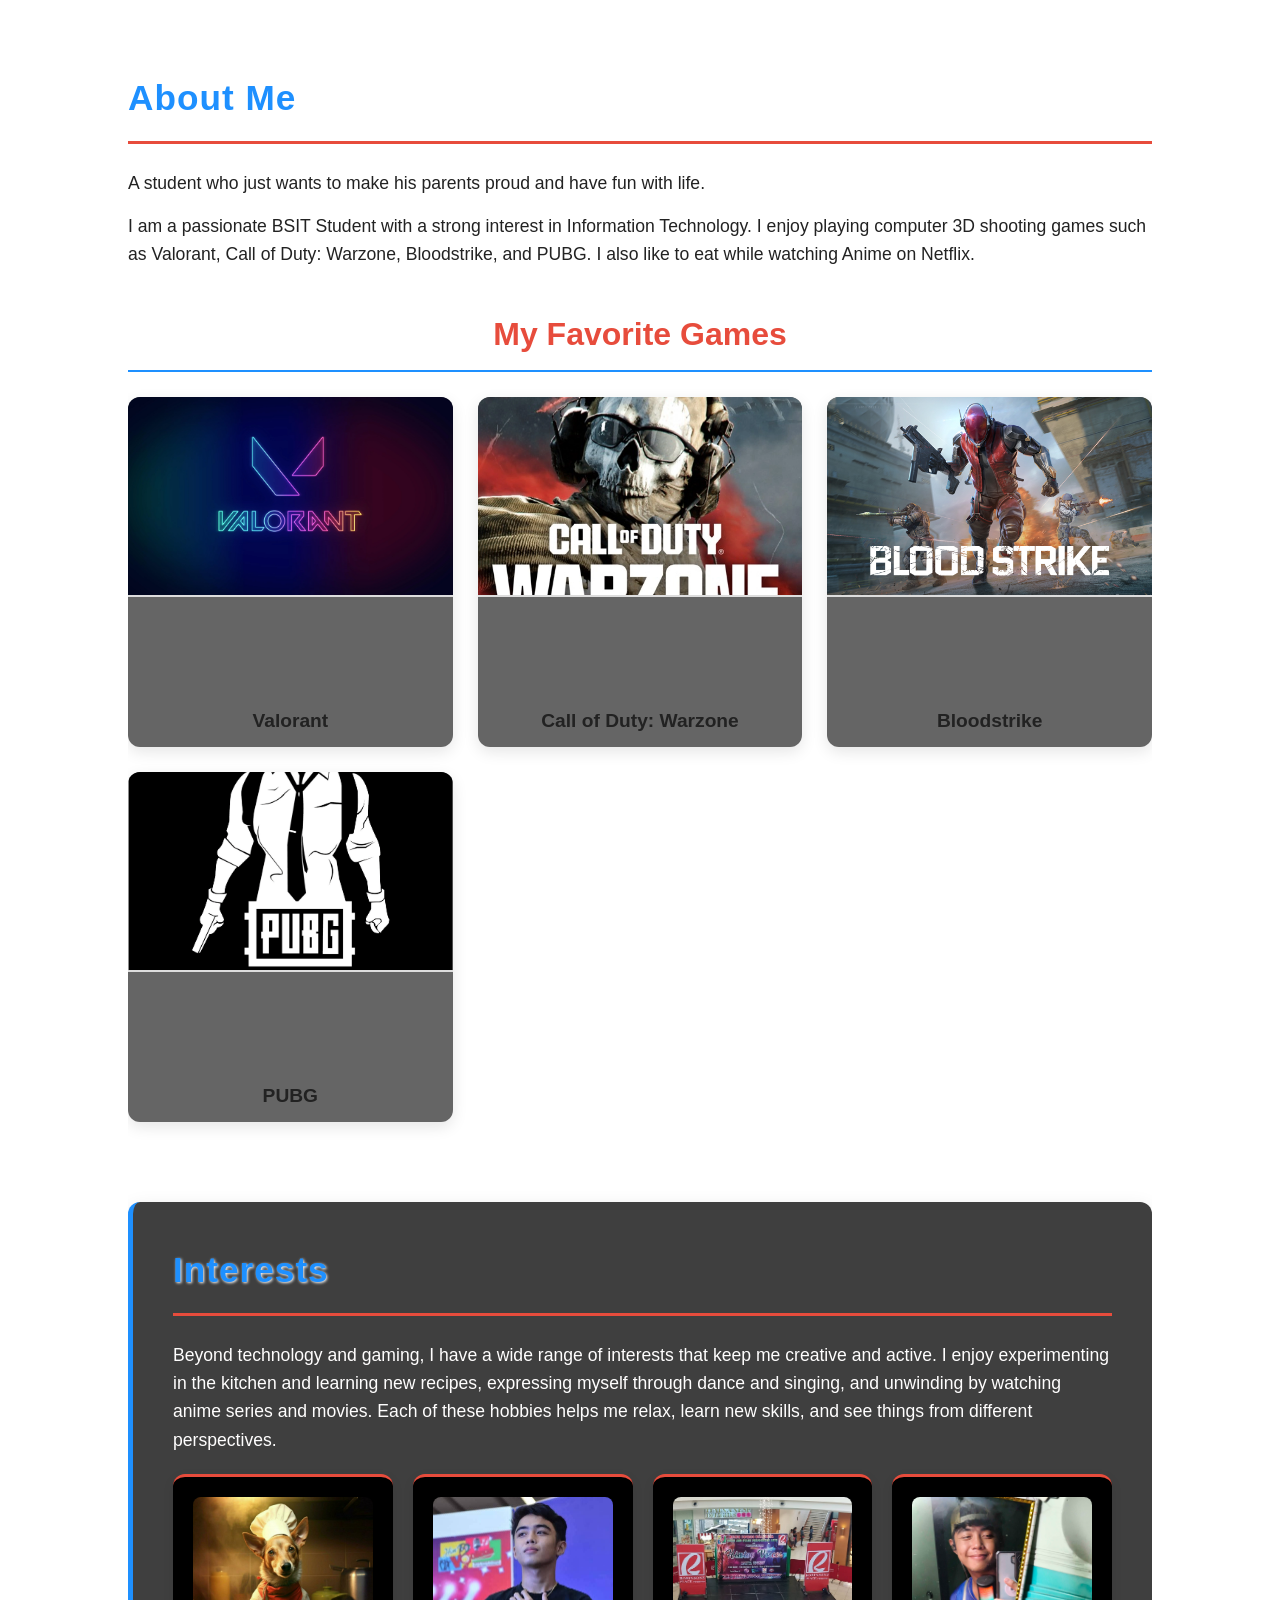
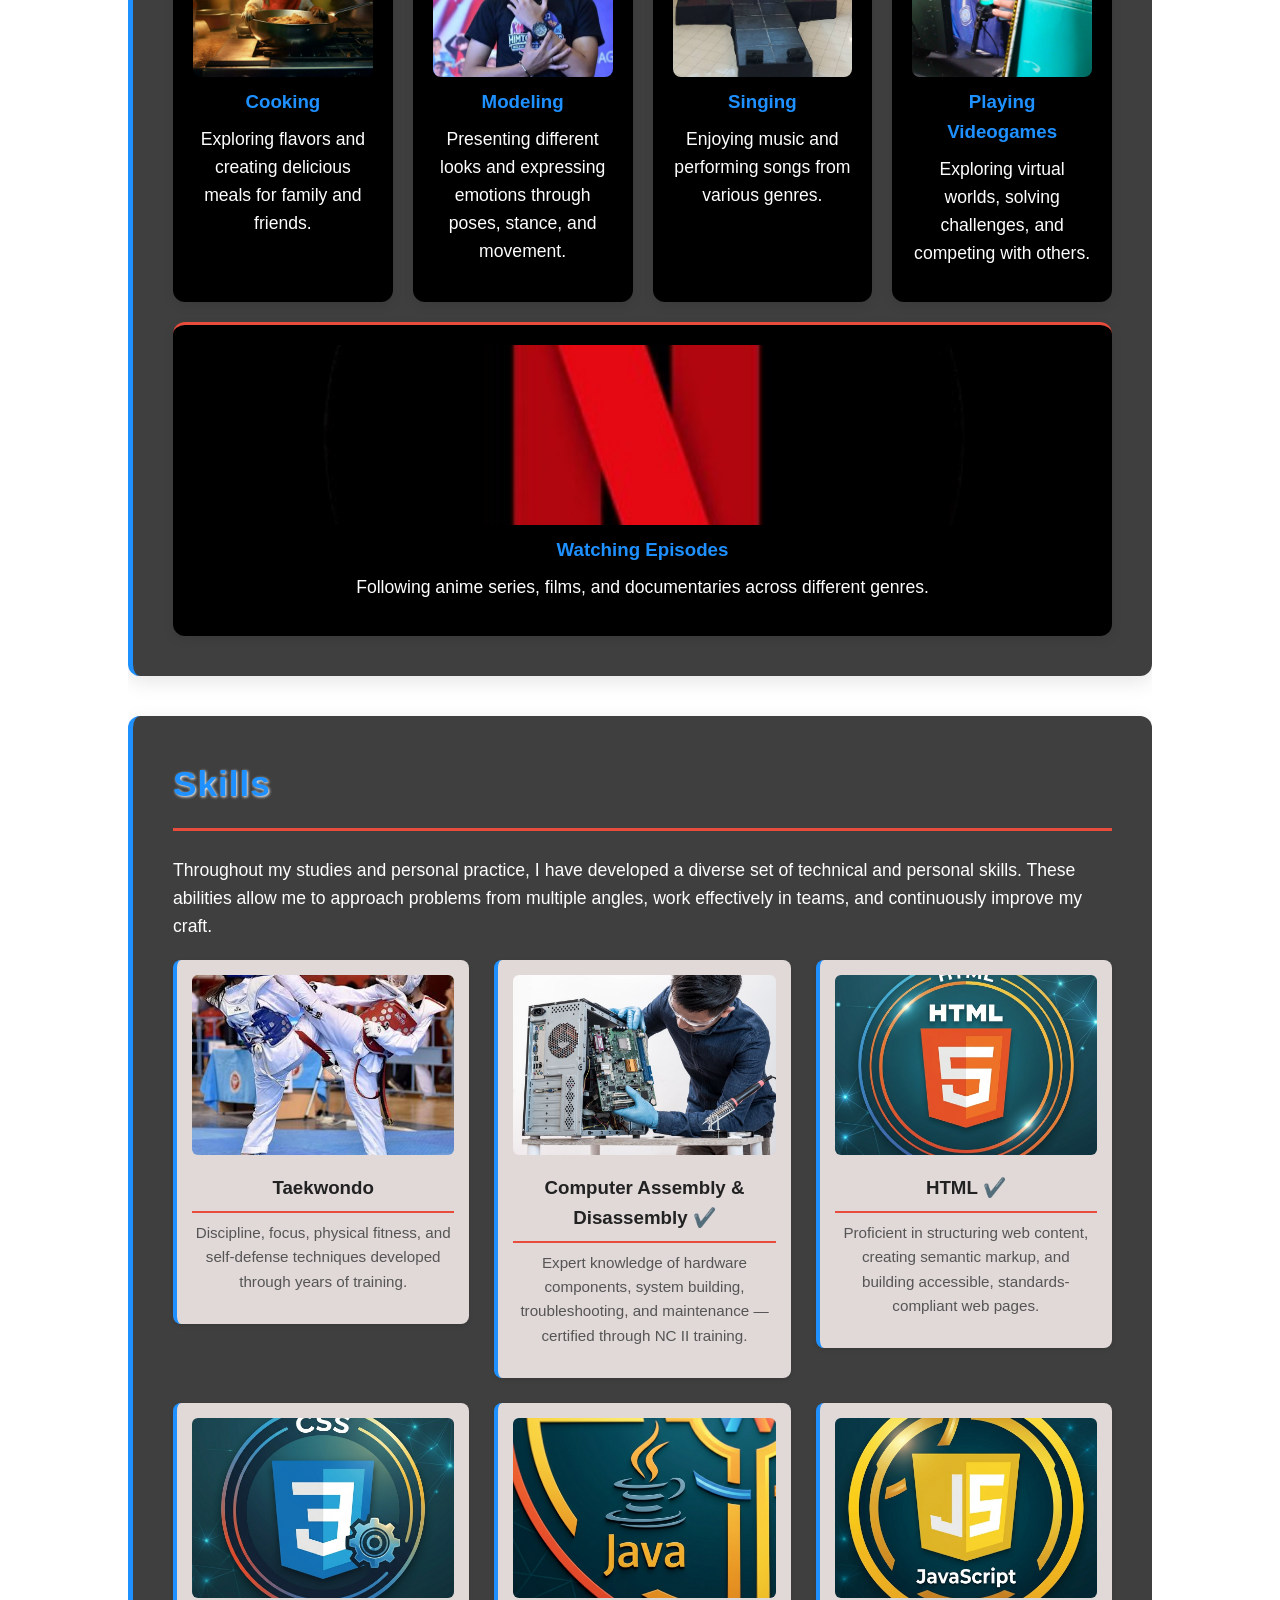
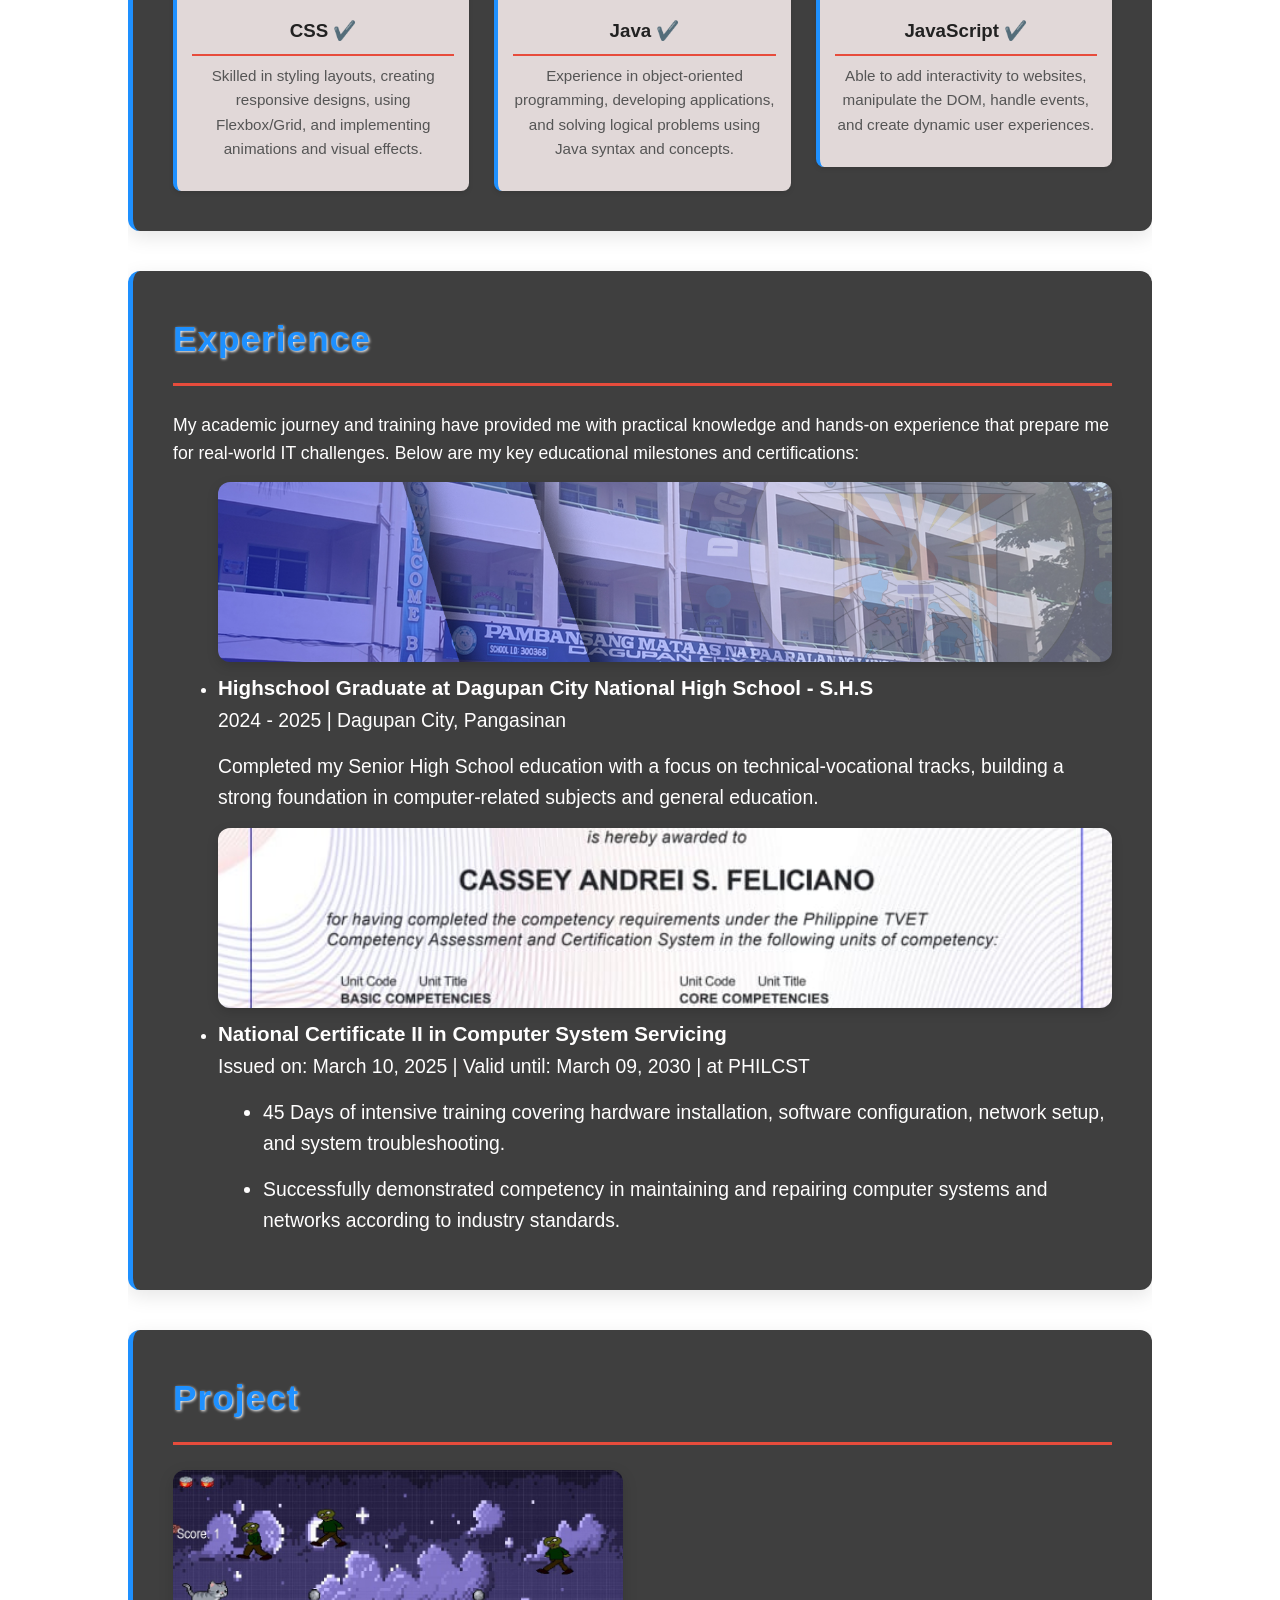
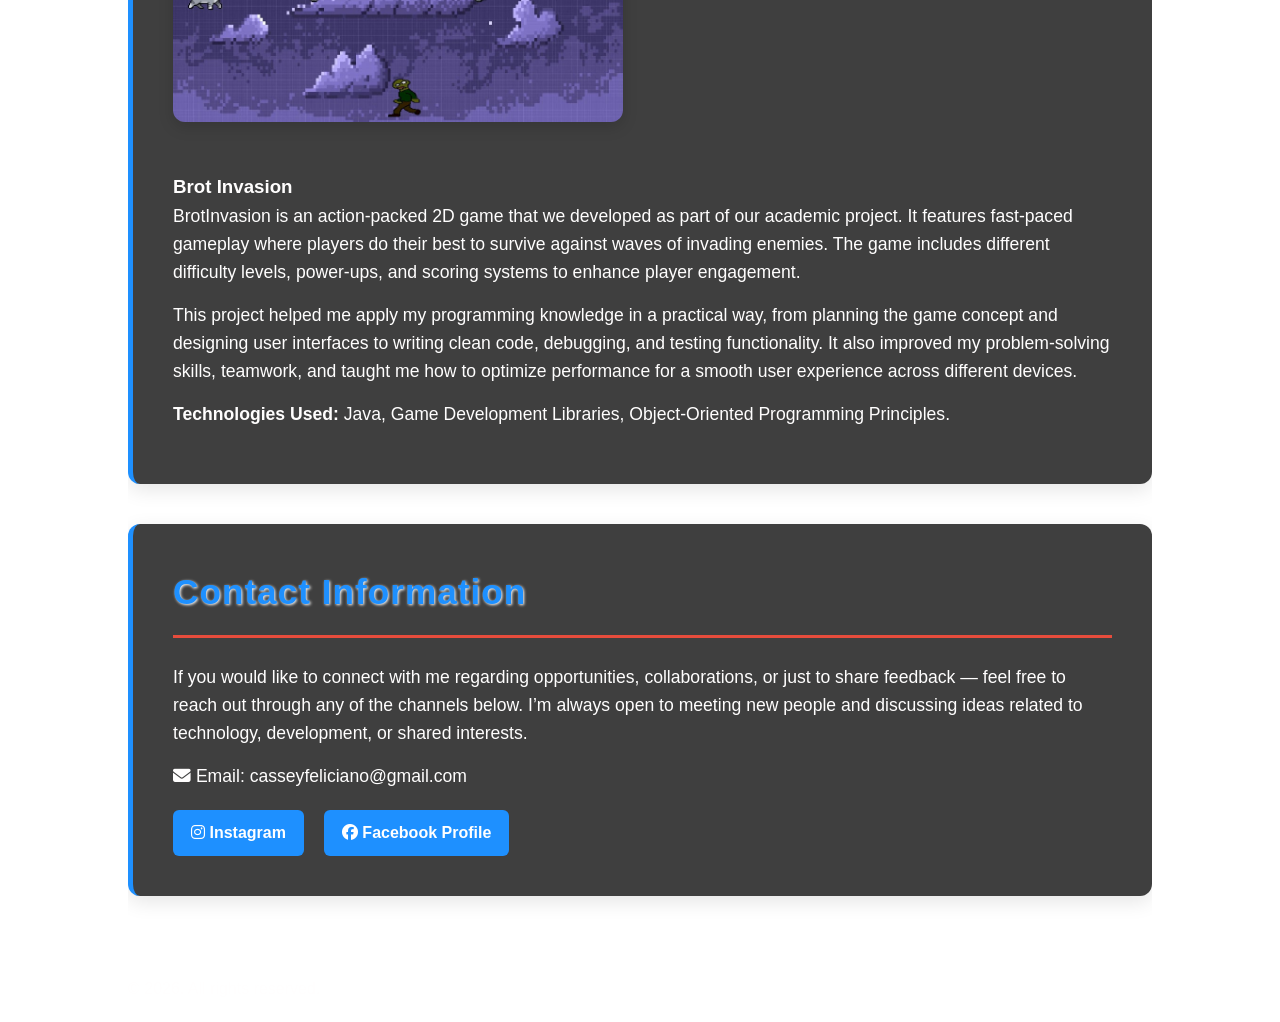
==== commit 33e88db5: "Update Profile.html" ====
--- a/Portfolio/Profile.html
+++ b/Portfolio/Profile.html
@@ -297,4 +297,4 @@
         }
     </style>
 </head>
-</html>+</html>
